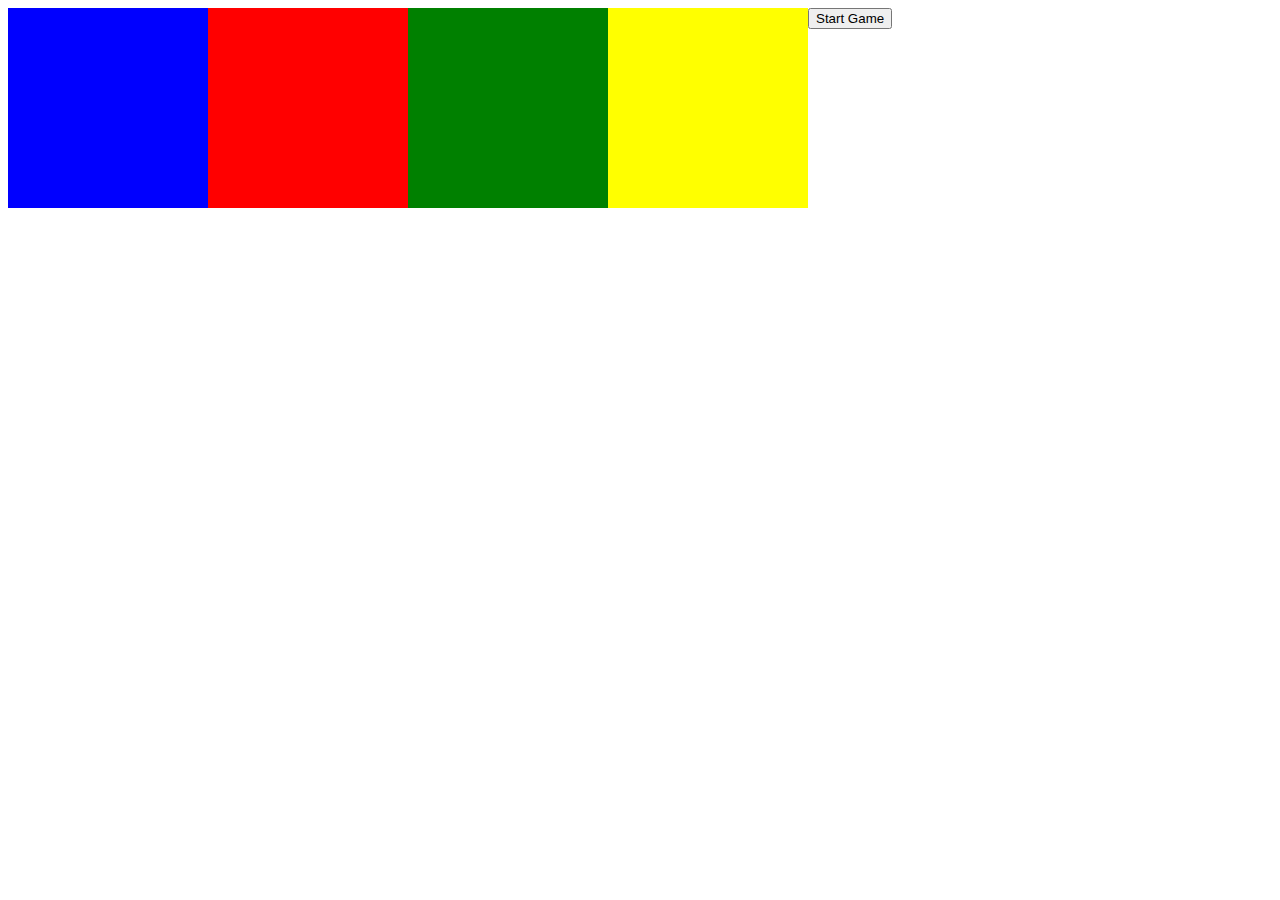
==== index.html @ 41ff270c "Added basic HTML placeholder for JS file" ====
<!DOCTYPE html>
<html>

<head>
    <title>Simon Game</title>
    <style type="text/css">
        .highlight {
            background-color: black;
        }
    </style>
</head>

<body>
    <div id="0" style="float: left;background-color:blue;height:200px;width:200px"></div>
    <div id="1" style="float: left;background-color:red;height:200px;width:200px"></div>
    <div id="2" style="float: left;background-color:green;height:200px;width:200px"></div>
    <div id="3" style="float: left;background-color:yellow;height:200px;width:200px"></div>
    
    <button class="start-game">Start Game</button>
    <div class="countdown_text"></div>


    <script src="https://code.jquery.com/jquery-3.3.1.min.js" integrity="sha256-FgpCb/KJQlLNfOu91ta32o/NMZxltwRo8QtmkMRdAu8=" crossorigin="anonymous"></script>
    <script type="text/javascript" src="main.js"></script>
</body>

</html>
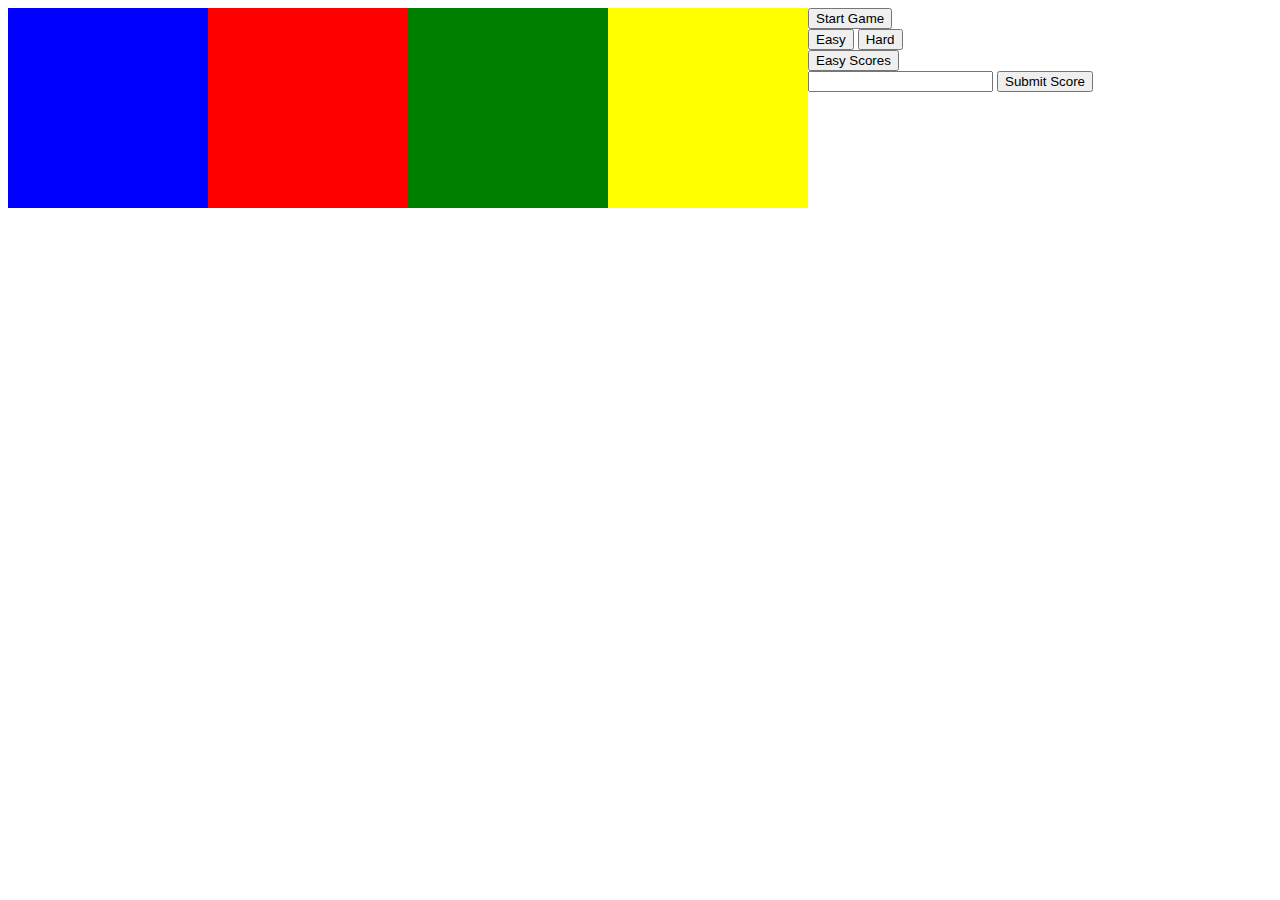
==== commit 6d1b89e8: "Added leaderboard functionality for easy and hard game modes" ====
--- a/index.html
+++ b/index.html
@@ -7,6 +7,10 @@
         .highlight {
             background-color: black;
         }
+
+        .submit-hard-score {
+            visibility: visible;
+        }
     </style>
 </head>
 
@@ -15,13 +19,28 @@
     <div id="1" style="float: left;background-color:red;height:200px;width:200px"></div>
     <div id="2" style="float: left;background-color:green;height:200px;width:200px"></div>
     <div id="3" style="float: left;background-color:yellow;height:200px;width:200px"></div>
-    
+
     <button class="start-game">Start Game</button>
     <div class="countdown_text"></div>
 
+    <div class="difficulty-buttons">
+        <button class="easy">Easy</button>
+        <button class="hard">Hard</button>
+    </div>
+
+    <button class="show-scores">Easy Scores</button>
+
+    <div class="table">
+
+    </div>
+
+    <form class="submit-score">
+        <input type="text" name="hardNameSubmit">
+        <button>Submit Score</button>
+    </form>
 
     <script src="https://code.jquery.com/jquery-3.3.1.min.js" integrity="sha256-FgpCb/KJQlLNfOu91ta32o/NMZxltwRo8QtmkMRdAu8=" crossorigin="anonymous"></script>
-    <script type="text/javascript" src="main.js"></script>
+    <script type="text/javascript" src="assets/js/main.js"></script>
 </body>
 
-</html>+</html>
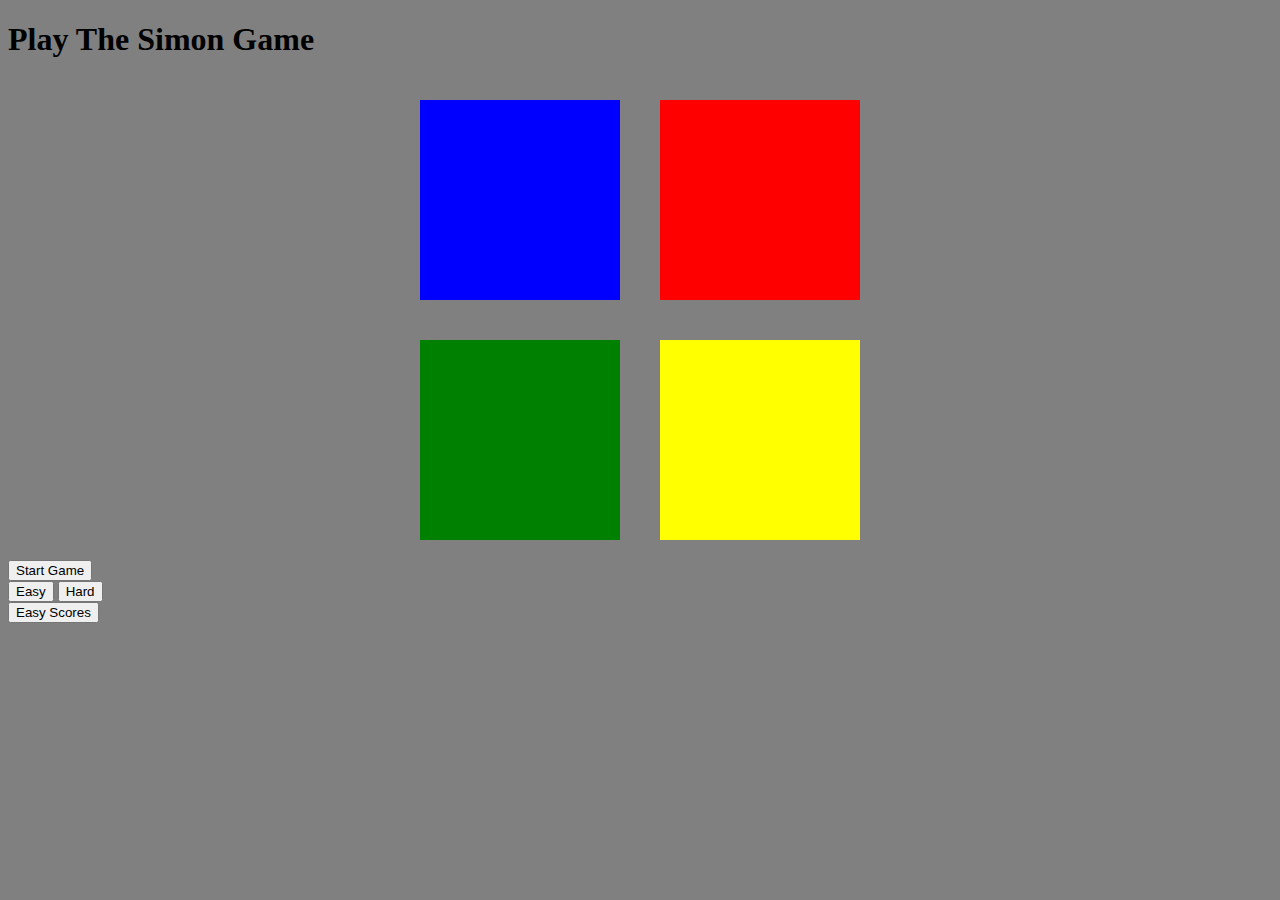
==== commit e54bedb6: "adjusted placement of colours, added basic glow, broke timer" ====
--- a/index.html
+++ b/index.html
@@ -3,22 +3,27 @@
 
 <head>
     <title>Simon Game</title>
-    <style type="text/css">
-        .highlight {
-            background-color: black;
-        }
 
-        .submit-hard-score {
-            visibility: visible;
-        }
-    </style>
+    <link rel="stylesheet" href="assets/css/style.css" type="text/css" />
 </head>
 
 <body>
-    <div id="0" style="float: left;background-color:blue;height:200px;width:200px"></div>
-    <div id="1" style="float: left;background-color:red;height:200px;width:200px"></div>
-    <div id="2" style="float: left;background-color:green;height:200px;width:200px"></div>
-    <div id="3" style="float: left;background-color:yellow;height:200px;width:200px"></div>
+
+    <header>
+        <h1>Play The Simon Game</h1>
+    </header>
+
+
+    <div class="game-container">
+        <div id="0" class="blue selector"></div>
+        <div id="1" class="red selector"></div>
+    </div>
+    <div class="game-container">
+        <div id="2" class="green selector"></div>
+        <div id="3" class="yellow selector"></div>
+    </div>
+
+
 
     <button class="start-game">Start Game</button>
     <div class="countdown_text"></div>
--- a/assets/css/style.css
+++ b/assets/css/style.css
@@ -0,0 +1,63 @@
+body {
+    background-color: grey;
+}
+
+.highlight {
+    background-color: black;
+}
+
+.submit-score {
+    visibility: hidden;
+}
+
+.selector {
+    height: 200px;
+    width: 200px;
+    margin: 20px;
+}
+
+.game-container {
+    display: flex;
+    justify-content: center;
+}
+
+.blue {
+    background-color: blue;
+
+}
+
+.red {
+    background-color: red;
+
+
+}
+
+.green {
+    background-color: green;
+}
+
+.yellow {
+    background-color: yellow;
+}
+
+/*https://codepen.io/jackrugile/pen/ABeIi*/
+
+.highlighted {
+    animation: glow 300ms ease-out infinite alternate;
+    border-color: #393;
+    box-shadow: 0 0 5px rgba(0, 255, 0, .2), inset 0 0 5px rgba(0, 255, 0, .1);
+    color: #efe;
+    outline: none;
+}
+
+
+@keyframes glow {
+    0% {
+        border-color: #393;
+        box-shadow: 50 50 10px rgba(0, 255, 0, 0), inset 50 50 50px rgba(0, 255, 0, 0);
+    }
+    100% {
+        border-color: #6f6;
+        box-shadow: 0 0 75px rgba(0, 255, 0, .9), inset 0 0 5px rgba(0, 255, 0, .8);
+    }
+}
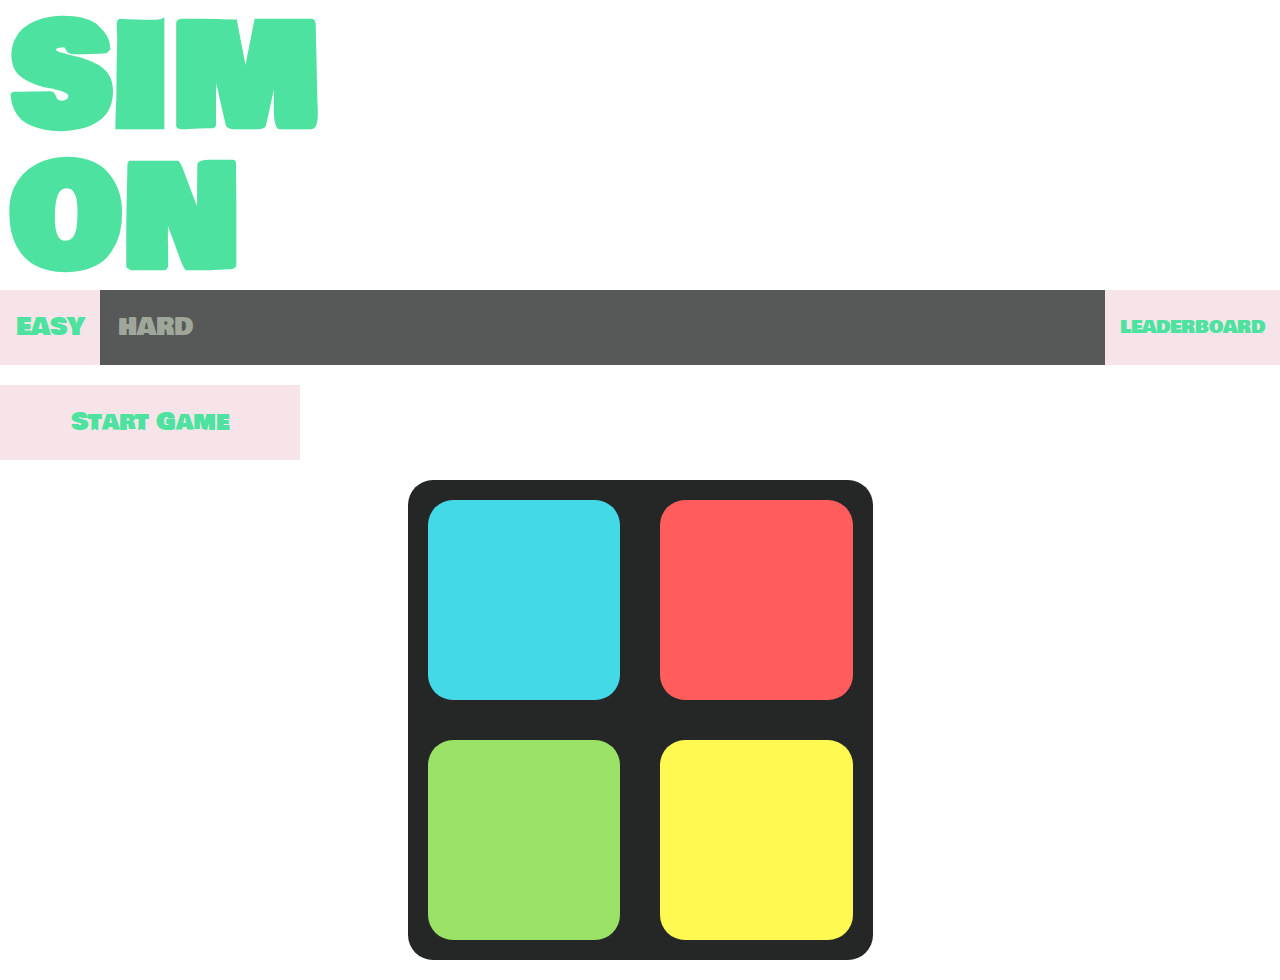
==== commit a640e062: "Added table and designed submit form on pop-up" ====
--- a/index.html
+++ b/index.html
@@ -5,44 +5,72 @@
     <title>Simon Game</title>
 
     <link rel="stylesheet" href="assets/css/style.css" type="text/css" />
+    <link href="https://fonts.googleapis.com/css?family=Bowlby+One+SC" rel="stylesheet">
 </head>
 
 <body>
 
     <header>
-        <h1>Play The Simon Game</h1>
+        <div class="title">
+            <h1>SIM<br> ON</h1>
+        </div>
     </header>
 
 
-    <div class="game-container">
-        <div id="0" class="blue selector"></div>
-        <div id="1" class="red selector"></div>
+
+    <div id="myModal" class="modal">
+
+        <!-- Modal content -->
+        <div class="modal-content">
+            <span class="close">&times;</span>
+            <form class="submit-score">
+                <div class="submit-title">
+                    <h2>GAME<br>OVER</h2>
+                </div>
+                <div class="leaderboard-message">
+                    <h3>YOU'VE MADE THE LEADERBOARD!</h3>
+                </div>
+                <div>
+                    <input placeholder="ENTER NAME" autocomplete="off" type="text" name="hardNameSubmit">
+                    <button class="submit-button">SUBMIT</button>
+                </div>
+            </form>
+            <div class="table">
+
+            </div>
+        </div>
+
     </div>
-    <div class="game-container">
-        <div id="2" class="green selector"></div>
-        <div id="3" class="yellow selector"></div>
+
+    <div class="menu-bar">
+        <div class="difficulty-buttons">
+            <button class="active-difficulty easy">EASY</button>
+            <button class="inactive-difficulty hard">HARD</button>
+            <button class="show-scores">LEADERBOARD</button>
+        </div>
+    </div>
+
+    <div class="timer-section">
+        <div class="countdown-text"></div>
+        <button class="start-game">Start Game</button>
+    </div>
+
+
+    <div class="simon-container">
+        <div class="row-container">
+            <p class="incorrect-message-1 message">WRONG!</p>
+            <p class="incorrect-message-2 message">TIMEOUT!</p>
+            <div id="0" class="blue selector"></div>
+            <div id="1" class="red selector"></div>
+        </div>
+        <div class="row-container">
+            <div id="2" class="green selector"></div>
+            <div id="3" class="yellow selector"></div>
+        </div>
     </div>
 
 
 
-    <button class="start-game">Start Game</button>
-    <div class="countdown_text"></div>
-
-    <div class="difficulty-buttons">
-        <button class="easy">Easy</button>
-        <button class="hard">Hard</button>
-    </div>
-
-    <button class="show-scores">Easy Scores</button>
-
-    <div class="table">
-
-    </div>
-
-    <form class="submit-score">
-        <input type="text" name="hardNameSubmit">
-        <button>Submit Score</button>
-    </form>
 
     <script src="https://code.jquery.com/jquery-3.3.1.min.js" integrity="sha256-FgpCb/KJQlLNfOu91ta32o/NMZxltwRo8QtmkMRdAu8=" crossorigin="anonymous"></script>
     <script type="text/javascript" src="assets/js/main.js"></script>
--- a/assets/css/style.css
+++ b/assets/css/style.css
@@ -1,14 +1,87 @@
 body {
-    background-color: grey;
+    font-family: 'Bowlby One SC', cursive;
+    margin-left: 0px;
+    margin-right: 0px;
+}
+
+h1 {
+    line-height: 1;
+    margin-bottom: 0px;
+    font-size: 11vw;
+    margin-top: 0px;
+    color: #4de29f;
+    padding-left: 10px;
+}
+
+.timer-section {
+    margin-top: 20px;
+    width: 300px;
+    height: 75px;
+    background-color: #575959;
+}
+
+.countdown-text p {
+    color: white;
+    font-size: 2em;
+    text-align: center;
+    padding-top: 12px;
+    margin-top: 0
+}
+
+.start-game {
+    height: 75px;
+    width: 300px;
+    border: 0;
+    font-family: 'Bowlby One SC', cursive;
+    font-size: 1.5em;
+    outline: none;
+    margin-left: 0px;
+    margin-right: 0px;
+    background-color: #f6e4e9;
+    color: #4de29f;
+}
+
+.active-difficulty,
+.inactive-difficulty {
+    height: 75px;
+    width: 100px;
+    border: 0;
+    font-family: 'Bowlby One SC', cursive;
+    font-size: 1.5em;
+    outline: none;
+}
+
+.show-scores {
+    float: right;
+    width: 175px;
+    height: 75px;
+    font-size: 1.1em;
+    border: 0;
+    font-family: 'Bowlby One SC', cursive;
+    outline: none;
+    background-color: #f6e4e9;
+    color: #4de29f;
+}
+
+.active-difficulty {
+    background-color: #f6e4e9;
+    color: #4de29f;
+}
+
+.inactive-difficulty {
+    background-color: #575959;
+    color: #9fa79a;
+}
+
+.menu-bar {
+    background-color: #575959;
+    height: 75px;
 }
 
 .highlight {
     background-color: black;
 }
 
-.submit-score {
-    visibility: hidden;
-}
 
 .selector {
     height: 200px;
@@ -16,48 +89,262 @@
     margin: 20px;
 }
 
-.game-container {
+/*Needs changing for very small screens*/
+
+.simon-container {
+    background-color: #252626;
+    width: 465px;
+    margin: 20px auto;
+    border-radius: 25px;
+    position: relative;
+}
+
+.row-container {
     display: flex;
     justify-content: center;
 }
 
 .blue {
-    background-color: blue;
+    background-color: #44d9e6;
+    border-radius: 25px;
 
 }
 
 .red {
-    background-color: red;
-
-
+    background-color: #ff5c5c;
+    border-radius: 25px;
 }
 
 .green {
-    background-color: green;
+    background-color: #99e265;
+    border-radius: 25px;
 }
 
 .yellow {
-    background-color: yellow;
+    background-color: #fff952;
+    border-radius: 25px;
 }
 
 /*https://codepen.io/jackrugile/pen/ABeIi*/
 
-.highlighted {
-    animation: glow 300ms ease-out infinite alternate;
+.green-highlighted {
+    animation: green-glow 250ms ease-out infinite alternate;
     border-color: #393;
     box-shadow: 0 0 5px rgba(0, 255, 0, .2), inset 0 0 5px rgba(0, 255, 0, .1);
     color: #efe;
     outline: none;
-}
-
-
-@keyframes glow {
+    background-color: #7dfb24;
+}
+
+.active.green:active {
+    background-color: #7dfb24;
+}
+
+
+@keyframes green-glow {
     0% {
         border-color: #393;
-        box-shadow: 50 50 10px rgba(0, 255, 0, 0), inset 50 50 50px rgba(0, 255, 0, 0);
+        box-shadow: 50 50 120px rgba(0, 255, 0, 0), inset 50 50 5px rgba(0, 255, 0, 0);
     }
     100% {
         border-color: #6f6;
-        box-shadow: 0 0 75px rgba(0, 255, 0, .9), inset 0 0 5px rgba(0, 255, 0, .8);
-    }
-}
+        box-shadow: 0 0 120px rgba(0, 255, 0, .9), inset 0 0 5px rgba(0, 255, 0, .8);
+    }
+}
+
+.blue-highlighted {
+    animation: blue-glow 250ms ease-out infinite alternate;
+    border-color: #393;
+    box-shadow: 0 0 5px rgba(255, 255, 255, .2), inset 0 0 5px rgba(255, 255, 255, .1);
+    color: #efe;
+    outline: none;
+    background-color: #00ebff;
+}
+
+.active.blue:active {
+    background-color: #00ebff;
+}
+
+@keyframes blue-glow {
+    0% {
+        border-color: #3afffc;
+        box-shadow: 0 0 120px rgba(0, 231, 255, 0), inset 0 0 5px rgba(0, 231, 255, .0);
+    }
+    100% {
+        border-color: #3afffc;
+        box-shadow: 0 0 120px rgba(0, 231, 255, 1), inset 0 0 5px rgba(0, 231, 255, .8);
+    }
+}
+
+.yellow-highlighted {
+    animation: yellow-glow 250ms ease-out infinite alternate;
+    border-color: #f4ff18;
+    box-shadow: 0 0 5px rgba(255, 255, 0, .2), inset 0 0 5px rgba(255, 255, 0, .1);
+    color: #efe;
+    outline: none;
+    background-color: #fbf211;
+}
+
+.active.yellow:active {
+    background-color: #fbf211;
+}
+
+@keyframes yellow-glow {
+    0% {
+        border-color: #f4ff18;
+        box-shadow: 50 50 120px rgba(255, 255, 0, 0), inset 50 50 5px rgba(255, 255, 0, 0);
+    }
+    100% {
+        border-color: #f4ff18;
+        box-shadow: 0 0 120px rgba(255, 255, 0, .9), inset 0 0 5px rgba(255, 255, 0, .8);
+    }
+}
+
+.red-highlighted {
+    animation: red-glow 250ms ease-out infinite alternate;
+    border-color: #fc003e;
+    box-shadow: 0 0 5px rgba(255, 0, 0, .2), inset 0 0 5px rgba(255, 0, 0, .1);
+    color: #efe;
+    outline: none;
+    background-color: #ef3131;
+}
+
+.active.red:active {
+    background-color: #ef3131;
+}
+
+@keyframes red-glow {
+    0% {
+        border-color: #fc003e;
+        box-shadow: 50 50 120px rgba(255, 0, 0, 0), inset 50 50 5px rgba(255, 0, 0, 0);
+    }
+    100% {
+        border-color: #fc003e;
+        box-shadow: 0 0 120px rgba(255, 0, 0, .9), inset 0 0 5px rgba(255, 0, 0, .8);
+    }
+}
+
+.message {
+    position: absolute;
+    transform: rotate(24deg);
+    font-size: 2em;
+    left: 387px;
+    top: -90px;
+    z-index: 1;
+    visibility: hidden;
+}
+
+/* The Modal (background) */
+
+/*Need to edit!!*/
+
+/*https://www.w3schools.com/howto/howto_css_modals.asp*/
+
+.modal {
+    display: none; 
+    position: fixed;
+    /* Stay in place */
+    z-index: 2;
+    /* Sit on top */
+    left: 0;
+    top: 0;
+    width: 100%;
+    /* Full width */
+    height: 100%;
+    /* Full height */
+    overflow: auto;
+    /* Enable scroll if needed */
+    background-color: rgb(0, 0, 0);
+    /* Fallback color */
+    background-color: rgba(0, 0, 0, 0.5);
+    /* Black w/ opacity */
+}
+
+/* Modal Content/Box */
+
+.modal-content {
+    background-color: #fefefe;
+    margin: 15% auto;
+    /* 15% from the top and centered */
+    padding: 0px 0px 0px 0px;
+    border: none;
+    z-index: 3;
+    margin-top: 100px;
+    width: 80%;
+    /* Could be more or less, depending on screen size */
+}
+
+/* The Close Button */
+
+.close {
+    color: #aaa;
+    float: right;
+    font-size: 28px;
+    font-weight: bold;
+}
+
+.close:hover,
+.close:focus {
+    color: black;
+    text-decoration: none;
+    cursor: pointer;
+}
+
+.submit-title h2 {
+    margin-top: 5px;
+    margin-left: 5px;
+    font-size: 4em;
+    line-height: 1;
+    color: #4de29f;
+}
+
+.leaderboard-message {
+    font-size: 3em;
+    text-align: center;
+    color: #44d9e6;
+    line-height: 1.1;
+}
+
+@media screen and (max-width: 708px) {
+    .leaderboard-message {
+        font-size: 1.8em;
+    }
+}
+
+@media screen and (max-width: 400px) {
+    .leaderboard-message {
+        font-size: 1em;
+    }
+    .submit-title h2 {
+        font-size: 3em;
+    }
+}
+
+input[name="hardNameSubmit"] {
+    padding-bottom: 0px;
+    padding-right: 0px;
+    border: none;
+    background-color: #575959;
+    width: 70%;
+    font-family: 'Bowlby One SC', cursive;
+    color: #9fa79a;
+    height: 75px;
+    font-size: 2em;
+    padding-left: 5%;
+    outline: none;
+    text-transform: uppercase;
+    vertical-align: middle;
+}
+
+.submit-button {
+    border: none;
+    width: 25%;
+    vertical-align: middle;
+    height: 75px;
+    background-color: #f6e4e9;
+    color: #4de29f;
+    font-family: 'Bowlby One SC', cursive;
+    float: right;
+    padding: 0;
+    font-size: 3vw;
+}
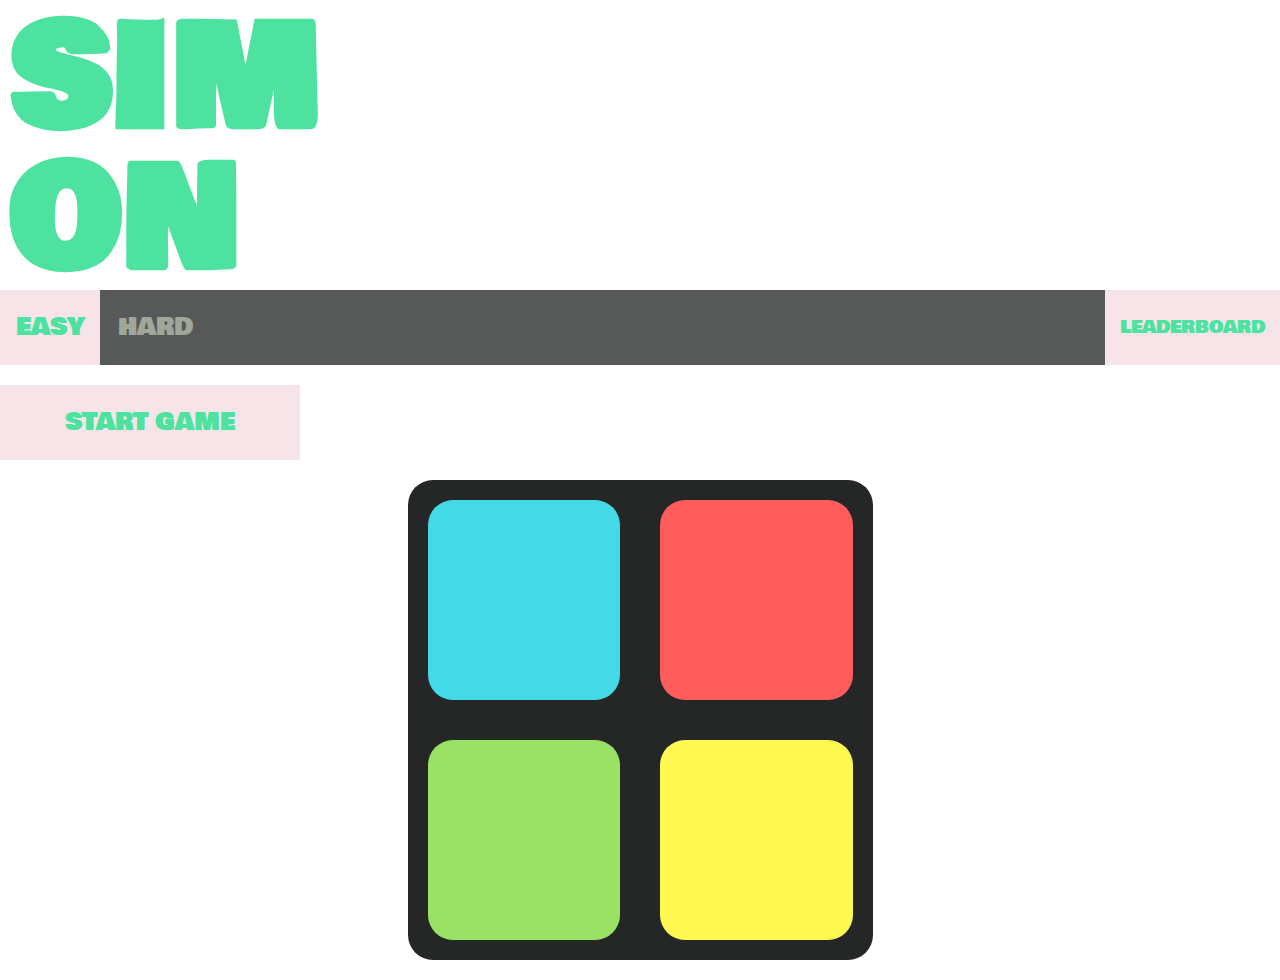
==== commit f8f3361e: "Further updates to the leaderboard design" ====
--- a/index.html
+++ b/index.html
@@ -35,8 +35,10 @@
                     <button class="submit-button">SUBMIT</button>
                 </div>
             </form>
-            <div class="table">
-
+            <div class="leaderboard-title"></div>
+            <div>
+            <table class="table">
+            </table>
             </div>
         </div>
 
@@ -52,7 +54,7 @@
 
     <div class="timer-section">
         <div class="countdown-text"></div>
-        <button class="start-game">Start Game</button>
+        <button class="start-game">START GAME</button>
     </div>
 
 
--- a/assets/css/style.css
+++ b/assets/css/style.css
@@ -1,3 +1,5 @@
+/*CHANGE ALL EMs to VWs*/
+
 body {
     font-family: 'Bowlby One SC', cursive;
     margin-left: 0px;
@@ -241,7 +243,7 @@
 /*https://www.w3schools.com/howto/howto_css_modals.asp*/
 
 .modal {
-    display: none; 
+    display: none;
     position: fixed;
     /* Stay in place */
     z-index: 2;
@@ -348,3 +350,110 @@
     padding: 0;
     font-size: 3vw;
 }
+
+.leaderboard-title {
+    line-height: 1;
+    margin-bottom: 0px;
+    font-size: 5.5vw;
+    margin-top: 0px;
+    color: #4de29f;
+    padding-left: 10px;
+    padding-top: 10px;
+    display: none;
+}
+
+.leaderboard-title h2 {
+    margin: 0;
+}
+
+.table {
+    width: 100%;
+    padding-top: 20px;
+    text-align: center;
+}
+
+
+
+.table th {
+    text-align: left;
+    width: 24%;
+}
+
+
+
+.table th:first-child {
+    width: 8%;
+}
+
+.table tr:nth-child(2) {
+    font-size: 5vw;
+}
+
+.table tr:nth-child(3) {
+    font-size: 4vw;
+}
+
+
+.table tr:nth-child(4) {
+    font-size: 3vw;
+}
+
+.yellow-circle {
+    position: absolute;
+    width: 20px;
+    height: 20px;
+    background-color: yellow;
+    left: 387px;
+    top: -90px;
+    z-index: 4;
+}
+
+.test::after {
+    width: 12px;
+    height: 12px;
+    display: block;
+    top: 2.4em;
+    position: absolute;
+    left: -6px;
+    border-radius: 12px;
+    content: '';
+    background: #fafafa;
+}
+
+.table tr:nth-child(2) td:first-child {
+    background-color: yellow;
+    border-radius: 100%;
+    padding: 20px;
+}
+
+
+.table tr:nth-child(2) td:nth-child(2),
+.table tr:nth-child(2) td:nth-child(3) {
+    background: -webkit-linear-gradient(top, rgba(30, 87, 153, 0) 0%, rgba(41, 137, 216, 0) 20%, rgb(252, 255, 0) 21%, rgb(252, 255, 0) 80%, rgba(255, 48, 48, 0) 81%, rgba(255, 0, 0, 0) 100%);
+}
+
+/*padding: 20px 20px;*/
+
+/*    background-color: red;*/
+
+/*    border-radius: 100%;*/
+
+/*        background: -webkit-linear-gradient(top, rgba(30,87,153,0) 0%,rgba(41,137,216,0) 20%,rgba(255,48,48,1) 21%,rgba(255,0,0,1) 80%, rgba(255, 48, 48, 0) 81%,rgba(255, 0, 0, 0) 100%);*/
+
+/*        padding: 5px 5px;*/
+
+/*    background-color: red;*/
+
+/*    border-radius: 100%;*/
+
+/*    position: relative;*/
+
+/*    -webkit-box-shadow: 0px 2px 0px 28px rgba(240,0,0,1);*/
+
+/*    -moz-box-shadow: 0px 2px 0px 28px rgba(240,0,0,1);*/
+
+/*    box-shadow: 0px 2px 0px 12px rgb(255, 0, 0);*/
+
+/*    height: 1vw;*/
+
+/*}*/
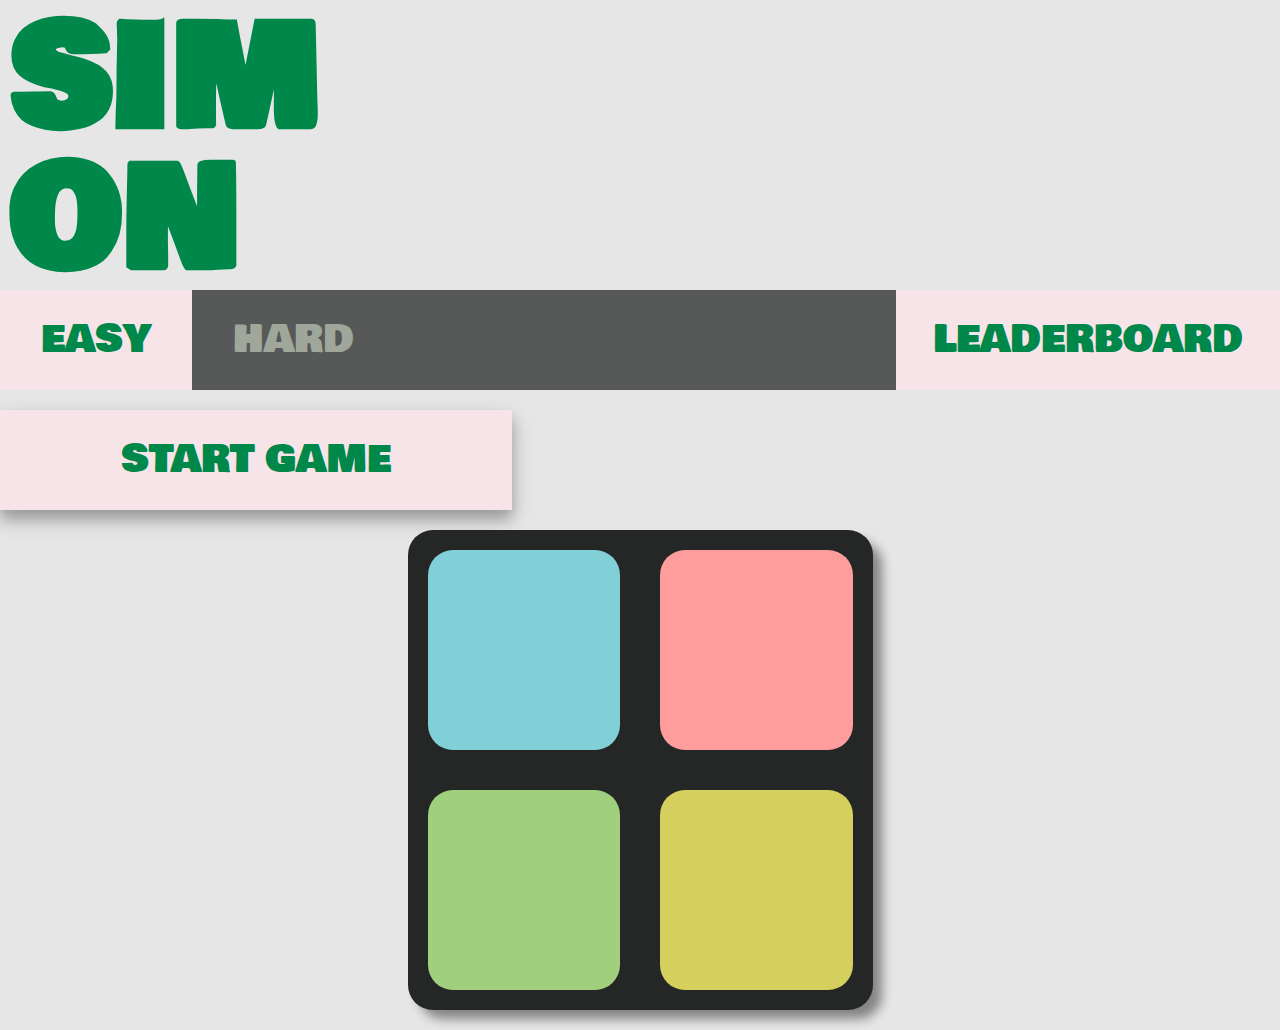
==== commit 21485019: "Updates to background colors, font sizes and glow effect" ====
--- a/index.html
+++ b/index.html
@@ -46,14 +46,15 @@
 
     <div class="menu-bar">
         <div class="difficulty-buttons">
-            <button class="active-difficulty easy">EASY</button>
-            <button class="inactive-difficulty hard">HARD</button>
-            <button class="show-scores">LEADERBOARD</button>
+            <button class="active-button selected-difficulty easy">EASY</button>
+            <button class="active-button not-selected-difficulty hard">HARD</button>
+            <button class="active-button show-scores">LEADERBOARD</button>
         </div>
     </div>
 
     <div class="timer-section">
-        <div class="countdown-text"></div>
+        <div class="countdown-text">
+        </div>
         <button class="start-game">START GAME</button>
     </div>
 
--- a/assets/css/style.css
+++ b/assets/css/style.css
@@ -4,6 +4,7 @@
     font-family: 'Bowlby One SC', cursive;
     margin-left: 0px;
     margin-right: 0px;
+    background-color: #e6e6e6;
 }
 
 h1 {
@@ -11,73 +12,96 @@
     margin-bottom: 0px;
     font-size: 11vw;
     margin-top: 0px;
-    color: #4de29f;
+    color: #00874a;
     padding-left: 10px;
 }
 
 .timer-section {
     margin-top: 20px;
-    width: 300px;
-    height: 75px;
+    width: 40%;
+    height: 100px;
     background-color: #575959;
-}
-
-.countdown-text p {
+    box-shadow: rgba(0, 0, 0, 0.2) 0px 9px 12px 0px, rgba(0, 0, 0, 0.19) 0px 9px 21px 0px;
+}
+
+.countdown-text {
+
     color: white;
-    font-size: 2em;
-    text-align: center;
-    padding-top: 12px;
-    margin-top: 0
-}
+    font-size: 3.5vw;
+}
+
+
+
 
 .start-game {
-    height: 75px;
-    width: 300px;
+    height: 100px;
+    width: 100%;
     border: 0;
     font-family: 'Bowlby One SC', cursive;
-    font-size: 1.5em;
+    font-size: 3vw;
     outline: none;
     margin-left: 0px;
     margin-right: 0px;
     background-color: #f6e4e9;
-    color: #4de29f;
-}
-
-.active-difficulty,
-.inactive-difficulty {
-    height: 75px;
-    width: 100px;
+    color: #00874a;
+}
+
+.selected-difficulty,
+.not-selected-difficulty {
+    height: 100px;
+    width: 15%;
     border: 0;
     font-family: 'Bowlby One SC', cursive;
-    font-size: 1.5em;
+    font-size: 3vw;
     outline: none;
 }
 
 .show-scores {
     float: right;
-    width: 175px;
-    height: 75px;
-    font-size: 1.1em;
+    width: 30%;
+    height: 100px;
+    font-size: 3vw;
     border: 0;
     font-family: 'Bowlby One SC', cursive;
     outline: none;
     background-color: #f6e4e9;
-    color: #4de29f;
-}
-
-.active-difficulty {
+    color: #00874a;
+}
+
+.easy:not(.active-button),
+.hard:not(.active-button),
+.show-scores:not(.active-button) {
+    opacity: 0.3;
+}
+
+.easy {
+    -webkit-transition: all 0.5s ease;
+    -moz-transition: all 0.5s ease;
+    -o-transition: all 0.5s ease;
+    transition: all 0.5s ease;
+}
+
+.hard {
+    -webkit-transition: all 0.5s ease;
+    -moz-transition: all 0.5s ease;
+    -o-transition: all 0.5s ease;
+    transition: all 0.5s ease;
+}
+
+
+.selected-difficulty {
     background-color: #f6e4e9;
-    color: #4de29f;
-}
-
-.inactive-difficulty {
+    color: #00874a;
+}
+
+.not-selected-difficulty {
     background-color: #575959;
     color: #9fa79a;
 }
 
 .menu-bar {
     background-color: #575959;
-    height: 75px;
+    height: 100px;
 }
 
 .highlight {
@@ -89,6 +113,13 @@
     height: 200px;
     width: 200px;
     margin: 20px;
+}
+
+.selector {
+    -webkit-transition: background-color 0.2s ease;
+    -moz-transition: background-color 0.2s ease;
+    -o-transition: background-color 0.2s ease;
+    transition: background-color 0.2s ease;
 }
 
 /*Needs changing for very small screens*/
@@ -99,6 +130,7 @@
     margin: 20px auto;
     border-radius: 25px;
     position: relative;
+    box-shadow: 10px 10px 11px -1px #838483;
 }
 
 .row-container {
@@ -107,39 +139,39 @@
 }
 
 .blue {
-    background-color: #44d9e6;
+    background-color: #81d0d7;
     border-radius: 25px;
 
 }
 
 .red {
-    background-color: #ff5c5c;
+    background-color: #ff9c9c;
     border-radius: 25px;
 }
 
 .green {
-    background-color: #99e265;
+    background-color: #a0d07d;
     border-radius: 25px;
 }
 
 .yellow {
-    background-color: #fff952;
+    background-color: #d5d05d;
     border-radius: 25px;
 }
 
 /*https://codepen.io/jackrugile/pen/ABeIi*/
 
 .green-highlighted {
-    animation: green-glow 250ms ease-out infinite alternate;
+    animation: green-glow 750ms ease-out infinite alternate;
     border-color: #393;
     box-shadow: 0 0 5px rgba(0, 255, 0, .2), inset 0 0 5px rgba(0, 255, 0, .1);
     color: #efe;
     outline: none;
-    background-color: #7dfb24;
+    background-color: #6aff00;
 }
 
 .active.green:active {
-    background-color: #7dfb24;
+    background-color: #6aff00;
 }
 
 
@@ -155,7 +187,7 @@
 }
 
 .blue-highlighted {
-    animation: blue-glow 250ms ease-out infinite alternate;
+    animation: blue-glow 750ms ease-out infinite alternate;
     border-color: #393;
     box-shadow: 0 0 5px rgba(255, 255, 255, .2), inset 0 0 5px rgba(255, 255, 255, .1);
     color: #efe;
@@ -179,16 +211,16 @@
 }
 
 .yellow-highlighted {
-    animation: yellow-glow 250ms ease-out infinite alternate;
+    animation: yellow-glow 750ms ease-out infinite alternate;
     border-color: #f4ff18;
     box-shadow: 0 0 5px rgba(255, 255, 0, .2), inset 0 0 5px rgba(255, 255, 0, .1);
     color: #efe;
     outline: none;
-    background-color: #fbf211;
+    background-color: #fff500;
 }
 
 .active.yellow:active {
-    background-color: #fbf211;
+    background-color: #fff500;
 }
 
 @keyframes yellow-glow {
@@ -203,16 +235,16 @@
 }
 
 .red-highlighted {
-    animation: red-glow 250ms ease-out infinite alternate;
+    animation: red-glow 750ms ease-out infinite alternate;
     border-color: #fc003e;
     box-shadow: 0 0 5px rgba(255, 0, 0, .2), inset 0 0 5px rgba(255, 0, 0, .1);
     color: #efe;
     outline: none;
-    background-color: #ef3131;
+    background-color: #ff0000;
 }
 
 .active.red:active {
-    background-color: #ef3131;
+    background-color: #ff0000;
 }
 
 @keyframes red-glow {
@@ -297,13 +329,13 @@
     margin-left: 5px;
     font-size: 4em;
     line-height: 1;
-    color: #4de29f;
+    color: #00874a;
 }
 
 .leaderboard-message {
     font-size: 3em;
     text-align: center;
-    color: #44d9e6;
+    color: #33acb7;
     line-height: 1.1;
 }
 
@@ -330,7 +362,7 @@
     width: 70%;
     font-family: 'Bowlby One SC', cursive;
     color: #9fa79a;
-    height: 75px;
+    height: 100px;
     font-size: 2em;
     padding-left: 5%;
     outline: none;
@@ -342,9 +374,9 @@
     border: none;
     width: 25%;
     vertical-align: middle;
-    height: 75px;
+    height: 100px;
     background-color: #f6e4e9;
-    color: #4de29f;
+    color: #00874a;
     font-family: 'Bowlby One SC', cursive;
     float: right;
     padding: 0;
@@ -354,9 +386,8 @@
 .leaderboard-title {
     line-height: 1;
     margin-bottom: 0px;
-    font-size: 5.5vw;
     margin-top: 0px;
-    color: #4de29f;
+    color: #00874a;
     padding-left: 10px;
     padding-top: 10px;
     display: none;
@@ -364,18 +395,20 @@
 
 .leaderboard-title h2 {
     margin: 0;
+    font-size: 5.5vw;
 }
 
 .table {
-    width: 100%;
+    width: 97%;
+    margin: 0 auto;
     padding-top: 20px;
     text-align: center;
+    border-collapse: collapse;
 }
 
 
 
 .table th {
-    text-align: left;
     width: 24%;
 }
 
@@ -408,52 +441,49 @@
     z-index: 4;
 }
 
-.test::after {
-    width: 12px;
-    height: 12px;
-    display: block;
-    top: 2.4em;
-    position: absolute;
-    left: -6px;
-    border-radius: 12px;
-    content: '';
-    background: #fafafa;
-}
-
 .table tr:nth-child(2) td:first-child {
     background-color: yellow;
     border-radius: 100%;
     padding: 20px;
 }
 
-
-.table tr:nth-child(2) td:nth-child(2),
+.table tr:nth-child(2) td:nth-child(2) {
+    background-color: yellow;
+    border-radius: 30px 0px 0px 30px;
+}
+
+
 .table tr:nth-child(2) td:nth-child(3) {
-    background: -webkit-linear-gradient(top, rgba(30, 87, 153, 0) 0%, rgba(41, 137, 216, 0) 20%, rgb(252, 255, 0) 21%, rgb(252, 255, 0) 80%, rgba(255, 48, 48, 0) 81%, rgba(255, 0, 0, 0) 100%);
-}
-
-/*padding: 20px 20px;*/
-
-/*    background-color: red;*/
-
-/*    border-radius: 100%;*/
-
-/*        background: -webkit-linear-gradient(top, rgba(30,87,153,0) 0%,rgba(41,137,216,0) 20%,rgba(255,48,48,1) 21%,rgba(255,0,0,1) 80%, rgba(255, 48, 48, 0) 81%,rgba(255, 0, 0, 0) 100%);*/
-
-/*        padding: 5px 5px;*/
-
-/*    background-color: red;*/
-
-/*    border-radius: 100%;*/
-
-/*    position: relative;*/
-
-/*    -webkit-box-shadow: 0px 2px 0px 28px rgba(240,0,0,1);*/
-
-/*    -moz-box-shadow: 0px 2px 0px 28px rgba(240,0,0,1);*/
-
-/*    box-shadow: 0px 2px 0px 12px rgb(255, 0, 0);*/
-
-/*    height: 1vw;*/
-
-/*}*/
+    background-color: yellow;
+    border-radius: 0px 30px 30px 0px;
+}
+
+.table tr:nth-child(3) td:nth-child(2) {
+    background-color: rgba(252, 255, 0, .5);
+    border-radius: 30px 0px 0px 30px;
+}
+
+.table tr:nth-child(3) td:nth-child(3) {
+    background-color: rgba(252, 255, 0, .5);
+    border-radius: 0px 30px 30px 0px;
+}
+
+.table tr:nth-child(4) td:nth-child(2) {
+    background-color: rgba(252, 255, 0, .2);
+    border-radius: 30px 0px 0px 30px;
+}
+
+.table tr:nth-child(4) td:nth-child(3) {
+    background-color: rgba(252, 255, 0, .2);
+    border-radius: 0px 30px 30px 0px;
+}
+
+td {
+    padding: 10px;
+}
+
+
+tr {
+    font-size: 2.2vw;
+    color: #00874a;
+}
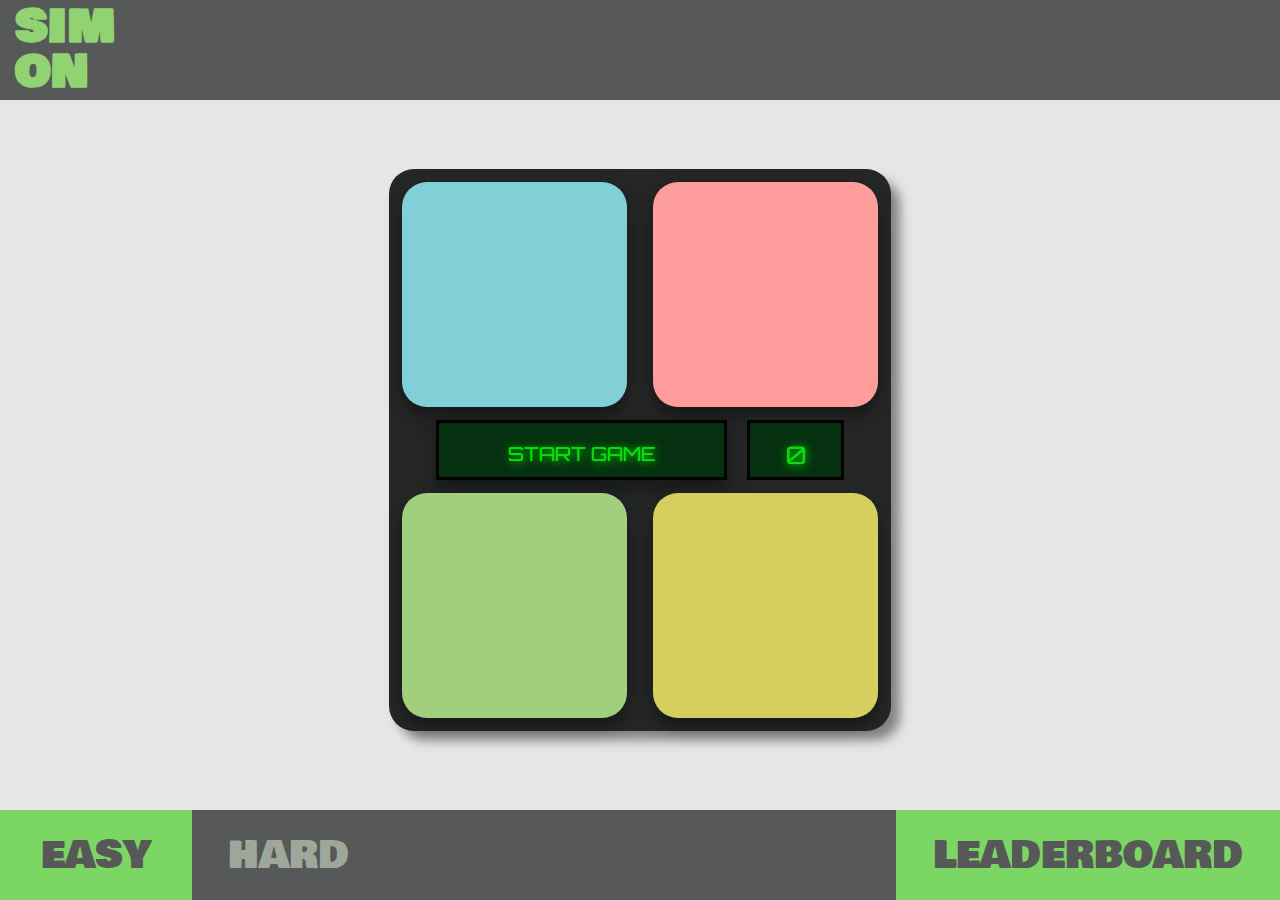
==== commit ece298f2: "Remove type attribute for Javascript resources" ====
--- a/index.html
+++ b/index.html
@@ -3,9 +3,11 @@
 
 <head>
     <title>Simon Game</title>
+    <meta name="viewport" content="width=device-width">
 
     <link rel="stylesheet" href="assets/css/style.css" type="text/css" />
     <link href="https://fonts.googleapis.com/css?family=Bowlby+One+SC" rel="stylesheet">
+    <link href="https://fonts.googleapis.com/css?family=Orbitron" rel="stylesheet">
 </head>
 
 <body>
@@ -18,7 +20,7 @@
 
 
 
-    <div id="myModal" class="modal">
+    <div class="modal">
 
         <!-- Modal content -->
         <div class="modal-content">
@@ -31,52 +33,45 @@
                     <h3>YOU'VE MADE THE LEADERBOARD!</h3>
                 </div>
                 <div>
-                    <input placeholder="ENTER NAME" autocomplete="off" type="text" name="hardNameSubmit">
+                    <input placeholder="ENTER NAME" maxlength="13" autocomplete="off" type="text" name="hardNameSubmit">
                     <button class="submit-button">SUBMIT</button>
                 </div>
             </form>
             <div class="leaderboard-title"></div>
             <div>
-            <table class="table">
-            </table>
+                <table class="table">
+                </table>
             </div>
         </div>
 
     </div>
 
+    <div class="game-area">
+        <div class="simon-container">
+            <div class="row-container">
+                <div id="0" class="blue selector"></div>
+                <div id="1" class="red selector"></div>
+            </div>
+            <div class="timer-section">
+                <div class="start-game active-start">START GAME</div>
+                <div class="counter">0</div>
+            </div>
+            <div class="row-container">
+                <div id="2" class="green selector"></div>
+                <div id="3" class="yellow selector"></div>
+            </div>
+        </div>
+    </div>
+
     <div class="menu-bar">
         <div class="difficulty-buttons">
-            <button class="active-button selected-difficulty easy">EASY</button>
-            <button class="active-button not-selected-difficulty hard">HARD</button>
+            <button class="active-button selected-difficulty easy">EASY</button><button class="active-button not-selected-difficulty hard">HARD</button>
             <button class="active-button show-scores">LEADERBOARD</button>
         </div>
     </div>
 
-    <div class="timer-section">
-        <div class="countdown-text">
-        </div>
-        <button class="start-game">START GAME</button>
-    </div>
-
-
-    <div class="simon-container">
-        <div class="row-container">
-            <p class="incorrect-message-1 message">WRONG!</p>
-            <p class="incorrect-message-2 message">TIMEOUT!</p>
-            <div id="0" class="blue selector"></div>
-            <div id="1" class="red selector"></div>
-        </div>
-        <div class="row-container">
-            <div id="2" class="green selector"></div>
-            <div id="3" class="yellow selector"></div>
-        </div>
-    </div>
-
-
-
-
     <script src="https://code.jquery.com/jquery-3.3.1.min.js" integrity="sha256-FgpCb/KJQlLNfOu91ta32o/NMZxltwRo8QtmkMRdAu8=" crossorigin="anonymous"></script>
-    <script type="text/javascript" src="assets/js/main.js"></script>
+    <script src="assets/js/main.js"></script>
 </body>
 
 </html>
--- a/assets/css/style.css
+++ b/assets/css/style.css
@@ -1,135 +1,199 @@
-/*CHANGE ALL EMs to VWs*/
-
 body {
     font-family: 'Bowlby One SC', cursive;
-    margin-left: 0px;
-    margin-right: 0px;
+    margin: 0;
     background-color: #e6e6e6;
 }
 
 h1 {
     line-height: 1;
-    margin-bottom: 0px;
-    font-size: 11vw;
-    margin-top: 0px;
-    color: #00874a;
+    margin: 0;
     padding-left: 10px;
-}
+    font-size: 5vh;
+    color: #91d372;
+}
+
+header {
+    height: 10vh;
+}
+
+.title {
+    padding: 5px;
+    background-color: #575959;
+}
+
 
 .timer-section {
-    margin-top: 20px;
-    width: 40%;
-    height: 100px;
-    background-color: #575959;
+    height: 60px;
+    margin: 0 auto;
+    width: 90%;
+    background-color: #252626;
+    justify-content: center;
+    display: flex;
+}
+
+
+.game-area {
+    display: flex;
+    justify-content: center;
+    align-items: center;
+    height: 80vh;
+    min-height: 400px;
+}
+
+.start-game:not(.active-start) {
+    cursor: auto;
+}
+
+
+.start-game {
+    font-size: 1.2em;
+    padding: 19px 5px 0 5px;
+    width: 61%;
+    cursor: pointer;
+    display: inline-block;
     box-shadow: rgba(0, 0, 0, 0.2) 0px 9px 12px 0px, rgba(0, 0, 0, 0.19) 0px 9px 21px 0px;
-}
-
-.countdown-text {
-
-    color: white;
-    font-size: 3.5vw;
-}
-
-
-
-
-.start-game {
-    height: 100px;
-    width: 100%;
-    border: 0;
-    font-family: 'Bowlby One SC', cursive;
-    font-size: 3vw;
-    outline: none;
-    margin-left: 0px;
+    text-shadow: #00ff00 0 0 1px, #00ff00 1px 1px 10px;
+    font-family: Orbitron, cursive;
+    outline: none;
+    margin: 0px;
+    background-color: #063110;
+    color: #0ddc0d;
+    border: solid 3px black;
+    text-align: center;
+}
+
+.counter {
+    padding-top: 17px;
+    font-size: 1.5em;
+    text-shadow: #00ff00 0 0 1px, #00ff00 1px 1px 10px;
+    font-family: Orbitron, cursive;
+    outline: none;
     margin-right: 0px;
-    background-color: #f6e4e9;
-    color: #00874a;
+    background-color: #063110;
+    color: #0ddc0d;
+    border: solid 3px black;
+    width: 20%;
+    display: inline-block;
+    margin-left: 20px;
+    text-align: center;
 }
 
 .selected-difficulty,
 .not-selected-difficulty {
-    height: 100px;
+    min-height: 60px;
+    cursor: pointer;
     width: 15%;
     border: 0;
     font-family: 'Bowlby One SC', cursive;
     font-size: 3vw;
     outline: none;
+    height: 10vh;
 }
 
 .show-scores {
+    min-height: 60px;
+    cursor: pointer;
     float: right;
     width: 30%;
-    height: 100px;
+    height: 10vh;
     font-size: 3vw;
     border: 0;
     font-family: 'Bowlby One SC', cursive;
     outline: none;
-    background-color: #f6e4e9;
-    color: #00874a;
+    color: #575959;
+    background-color: #7cd664;
 }
 
 .easy:not(.active-button),
 .hard:not(.active-button),
 .show-scores:not(.active-button) {
     opacity: 0.3;
-}
-
-.easy {
-    -webkit-transition: all 0.5s ease;
-    -moz-transition: all 0.5s ease;
-    -o-transition: all 0.5s ease;
-    transition: all 0.5s ease;
-}
-
-.hard {
-    -webkit-transition: all 0.5s ease;
-    -moz-transition: all 0.5s ease;
-    -o-transition: all 0.5s ease;
-    transition: all 0.5s ease;
-}
-
-
-.selected-difficulty {
-    background-color: #f6e4e9;
-    color: #00874a;
-}
-
-.not-selected-difficulty {
+    cursor: auto;
+}
+
+
+/*Assistance from http://jsfiddle.net/as5ZU/4363/ for background color animation*/
+
+.hard.selected-difficulty {
+    color: #575959;
+    background-size: 200% 100%;
+    background-image: linear-gradient(to right, #7cd664 50%, #575959 50%);
+    -webkit-transition: background-position 1s;
+    -moz-transition: background-position 1s;
+    transition: background-position 1s;
+    background-position: 0% 0%;
+}
+
+
+
+.hard.not-selected-difficulty {
+    color: #9fa79a;
+    background-size: 200% 100%;
+    background-image: linear-gradient(to right, #7cd664 50%, #575959 50%);
+    -webkit-transition: background-position 1s;
+    -moz-transition: background-position 1s;
+    transition: background-position 1s;
+    background-position: 100% 0;
+}
+
+.easy.selected-difficulty {
+    color: #575959;
+    background-size: 200% 100%;
+    background-image: linear-gradient(to right, #7cd664 50%, #575959 50%);
+    -webkit-transition: background-position 1s;
+    -moz-transition: background-position 1s;
+    transition: background-position 1s;
+    background-position: 0% 0%;
+}
+
+
+
+.easy.not-selected-difficulty {
+    color: #9fa79a;
+    background-size: 200% 100%;
+    background-image: linear-gradient(to right, #7cd664 50%, #575959 50%);
+    -webkit-transition: background-position 1s;
+    -moz-transition: background-position 1s;
+    transition: background-position 1s;
+    background-position: -100% 0;
+}
+
+.menu-bar {
+    min-height: 60px;
     background-color: #575959;
-    color: #9fa79a;
-}
-
-.menu-bar {
-    background-color: #575959;
-    height: 100px;
-}
-
-.highlight {
-    background-color: black;
-}
-
+    height: 10vh;
+    width: 100%;
+    position: absolute;
+    margin-top: auto;
+}
 
 .selector {
-    height: 200px;
-    width: 200px;
-    margin: 20px;
+    margin: 0.8em;
+    min-width: 110px;
+    min-height: 110px;
+    height: 30vw;
+    width: 30vw;
+    max-width: 25vh;
+    max-height: 25vh;
+    box-shadow: rgba(0, 0, 0, 0.2) 0px 9px 12px 0px, rgba(0, 0, 0, 0.19) 0px 9px 21px 0px;
 }
 
 .selector {
-    -webkit-transition: background-color 0.2s ease;
-    -moz-transition: background-color 0.2s ease;
-    -o-transition: background-color 0.2s ease;
-    transition: background-color 0.2s ease;
-}
-
-/*Needs changing for very small screens*/
+    -webkit-transition: background-color 0.2s ease-in-out;
+    -moz-transition: background-color 0.2s ease-in-out;
+    -o-transition: background-color 0.2s ease-in-out;
+    transition: background-color 0.2s ease-in-out;
+}
+
+.active {
+    cursor: pointer;
+}
 
 .simon-container {
+    position: relative;
+    margin: 0 auto;
     background-color: #252626;
-    width: 465px;
-    margin: 20px auto;
     border-radius: 25px;
-    position: relative;
     box-shadow: 10px 10px 11px -1px #838483;
 }
 
@@ -159,10 +223,10 @@
     border-radius: 25px;
 }
 
-/*https://codepen.io/jackrugile/pen/ABeIi*/
+/*Assistance from https://codepen.io/jackrugile/pen/ABeIi for glow effect*/
 
 .green-highlighted {
-    animation: green-glow 750ms ease-out infinite alternate;
+    animation: green-glow 1200ms ease-out infinite alternate;
     border-color: #393;
     box-shadow: 0 0 5px rgba(0, 255, 0, .2), inset 0 0 5px rgba(0, 255, 0, .1);
     color: #efe;
@@ -187,7 +251,7 @@
 }
 
 .blue-highlighted {
-    animation: blue-glow 750ms ease-out infinite alternate;
+    animation: blue-glow 1200ms ease-out infinite alternate;
     border-color: #393;
     box-shadow: 0 0 5px rgba(255, 255, 255, .2), inset 0 0 5px rgba(255, 255, 255, .1);
     color: #efe;
@@ -211,7 +275,7 @@
 }
 
 .yellow-highlighted {
-    animation: yellow-glow 750ms ease-out infinite alternate;
+    animation: yellow-glow 1200ms ease-out infinite alternate;
     border-color: #f4ff18;
     box-shadow: 0 0 5px rgba(255, 255, 0, .2), inset 0 0 5px rgba(255, 255, 0, .1);
     color: #efe;
@@ -235,7 +299,7 @@
 }
 
 .red-highlighted {
-    animation: red-glow 750ms ease-out infinite alternate;
+    animation: red-glow 1200ms ease-out infinite alternate;
     border-color: #fc003e;
     box-shadow: 0 0 5px rgba(255, 0, 0, .2), inset 0 0 5px rgba(255, 0, 0, .1);
     color: #efe;
@@ -258,63 +322,41 @@
     }
 }
 
-.message {
-    position: absolute;
-    transform: rotate(24deg);
-    font-size: 2em;
-    left: 387px;
-    top: -90px;
-    z-index: 1;
-    visibility: hidden;
-}
-
-/* The Modal (background) */
-
-/*Need to edit!!*/
-
-/*https://www.w3schools.com/howto/howto_css_modals.asp*/
+
+/*Assistance from https://www.w3schools.com/howto/howto_css_modals.asp for modal*/
 
 .modal {
     display: none;
     position: fixed;
-    /* Stay in place */
     z-index: 2;
-    /* Sit on top */
     left: 0;
     top: 0;
     width: 100%;
-    /* Full width */
     height: 100%;
-    /* Full height */
     overflow: auto;
-    /* Enable scroll if needed */
     background-color: rgb(0, 0, 0);
-    /* Fallback color */
     background-color: rgba(0, 0, 0, 0.5);
-    /* Black w/ opacity */
-}
-
-/* Modal Content/Box */
+}
+
 
 .modal-content {
     background-color: #fefefe;
     margin: 15% auto;
-    /* 15% from the top and centered */
     padding: 0px 0px 0px 0px;
     border: none;
     z-index: 3;
-    margin-top: 100px;
+    margin-top: 70px;
     width: 80%;
-    /* Could be more or less, depending on screen size */
-}
-
-/* The Close Button */
+    border-radius: 15px;
+}
+
 
 .close {
     color: #aaa;
     float: right;
     font-size: 28px;
     font-weight: bold;
+    margin-right: 10px;
 }
 
 .close:hover,
@@ -325,62 +367,47 @@
 }
 
 .submit-title h2 {
-    margin-top: 5px;
-    margin-left: 5px;
-    font-size: 4em;
+    padding: 5px 0 0 5px;
+    font-size: 4vw;
     line-height: 1;
     color: #00874a;
 }
 
 .leaderboard-message {
-    font-size: 3em;
+    font-size: 5vw;
     text-align: center;
     color: #33acb7;
     line-height: 1.1;
 }
 
-@media screen and (max-width: 708px) {
-    .leaderboard-message {
-        font-size: 1.8em;
-    }
-}
-
-@media screen and (max-width: 400px) {
-    .leaderboard-message {
-        font-size: 1em;
-    }
-    .submit-title h2 {
-        font-size: 3em;
-    }
-}
 
 input[name="hardNameSubmit"] {
-    padding-bottom: 0px;
-    padding-right: 0px;
     border: none;
     background-color: #575959;
     width: 70%;
     font-family: 'Bowlby One SC', cursive;
     color: #9fa79a;
-    height: 100px;
-    font-size: 2em;
-    padding-left: 5%;
+    padding: 0 0 0 5%;
     outline: none;
     text-transform: uppercase;
     vertical-align: middle;
+    border-radius: 0 0 0 15px;
+    height: 12vw;
+    font-size: 3vw;
 }
 
 .submit-button {
     border: none;
     width: 25%;
     vertical-align: middle;
-    height: 100px;
+    height: 12vw;
     background-color: #f6e4e9;
     color: #00874a;
     font-family: 'Bowlby One SC', cursive;
     float: right;
     padding: 0;
     font-size: 3vw;
+    border-radius: 0 0 15px 0;
 }
 
 .leaderboard-title {
@@ -406,14 +433,10 @@
     border-collapse: collapse;
 }
 
-
-
 .table th {
     width: 24%;
 }
 
-
-
 .table th:first-child {
     width: 8%;
 }
@@ -431,15 +454,6 @@
     font-size: 3vw;
 }
 
-.yellow-circle {
-    position: absolute;
-    width: 20px;
-    height: 20px;
-    background-color: yellow;
-    left: 387px;
-    top: -90px;
-    z-index: 4;
-}
 
 .table tr:nth-child(2) td:first-child {
     background-color: yellow;
@@ -484,6 +498,6 @@
 
 
 tr {
-    font-size: 2.2vw;
+    font-size: 2.5vw;
     color: #00874a;
 }
